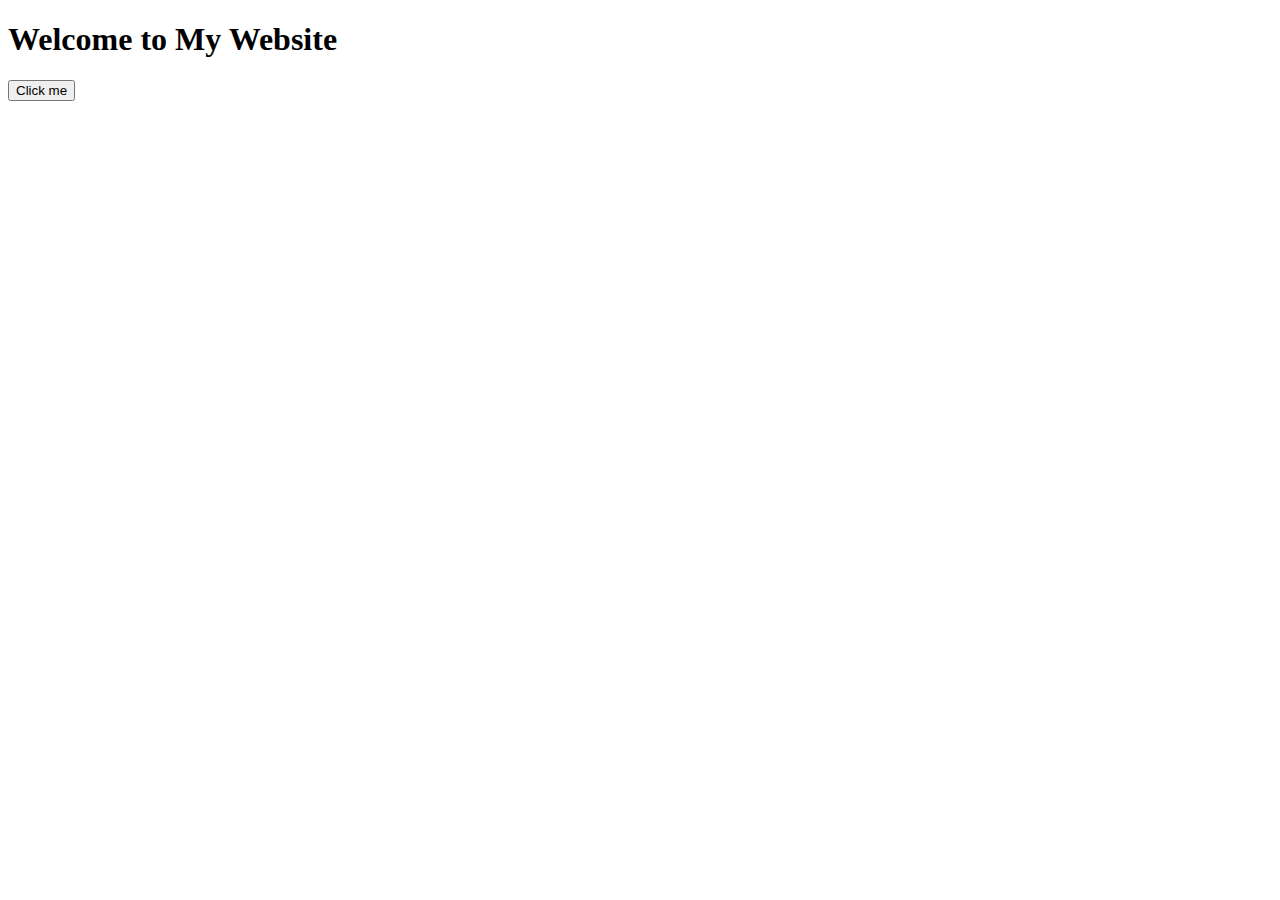
==== index.html @ 67cd0a45 "Upload base files" ====
<!DOCTYPE html>
<html lang="en">

<head>
    <meta charset="UTF-8">
    <meta name="viewport" content="width=device-width, initial-scale=1.0">
    <title>Cozy & Warm DIYs</title>
    <link rel="stylesheet" href="./style.css">
    <link rel="icon" href="./favicon.ico" type="image/x-icon">
</head>

<body>
    <main>
        <h1>Welcome to My Website</h1>
        <button onclick="doSomething()">Click me</button>
    </main>
    <script src="index.js"></script>
</body>

</html>

<script>
    function doSomething() {
        // Redirect to subpage
        window.location.href = "http://www.w3schools.com";
    }
</script>
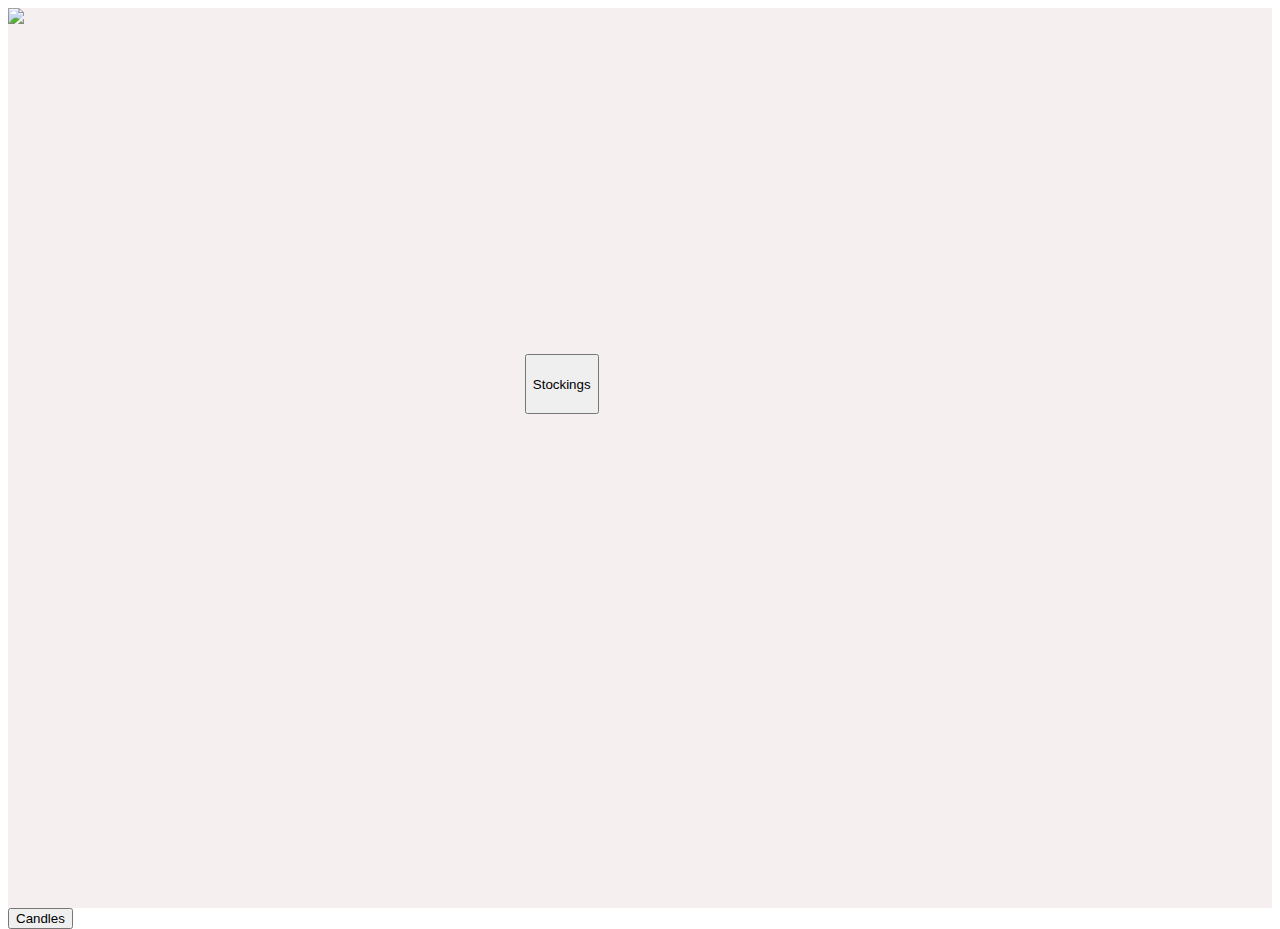
==== commit 6f2985fc: "update again" ====
--- a/index.html
+++ b/index.html
@@ -11,8 +11,15 @@
 
 <body>
     <main>
-        <h1>Welcome to My Website</h1>
-        <button onclick="doSomething()">Click me</button>
+        <div class="container">
+            <img src="./background.png" class="background-img" filep></img>
+            <div class="button">
+                <button class="candles-button" onclick="onCandles()">Candles</button>
+            </div>
+            <div class="button">
+                <button class="stockings-button" onclick="onStockings()">Stockings</button>
+            </div>
+        </div>
     </main>
     <script src="index.js"></script>
 </body>
@@ -20,8 +27,14 @@
 </html>
 
 <script>
-    function doSomething() {
+    function onCandles() {
         // Redirect to subpage
-        window.location.href = "http://www.w3schools.com";
+        window.location.href = "./test.html";
     }
+    function onStockings() {
+        // Redirect to subpage
+        window.location.href = "./stockings.html";
+    }
+
+    // const stockingsImg = document.query
 </script>--- a/style.css
+++ b/style.css
@@ -0,0 +1,24 @@
+.container {
+    background-color: #f5eff0;
+}
+
+.background-img {
+    height: 100vh;
+    display: flex;
+    margin: auto;
+}
+
+.button button {
+    position: absolute;
+    z-index: 2;
+}
+
+.button button:hover {
+    
+}
+
+.stockings-button {
+    left: 41%;
+    bottom: 54%;
+    height: 60px;
+}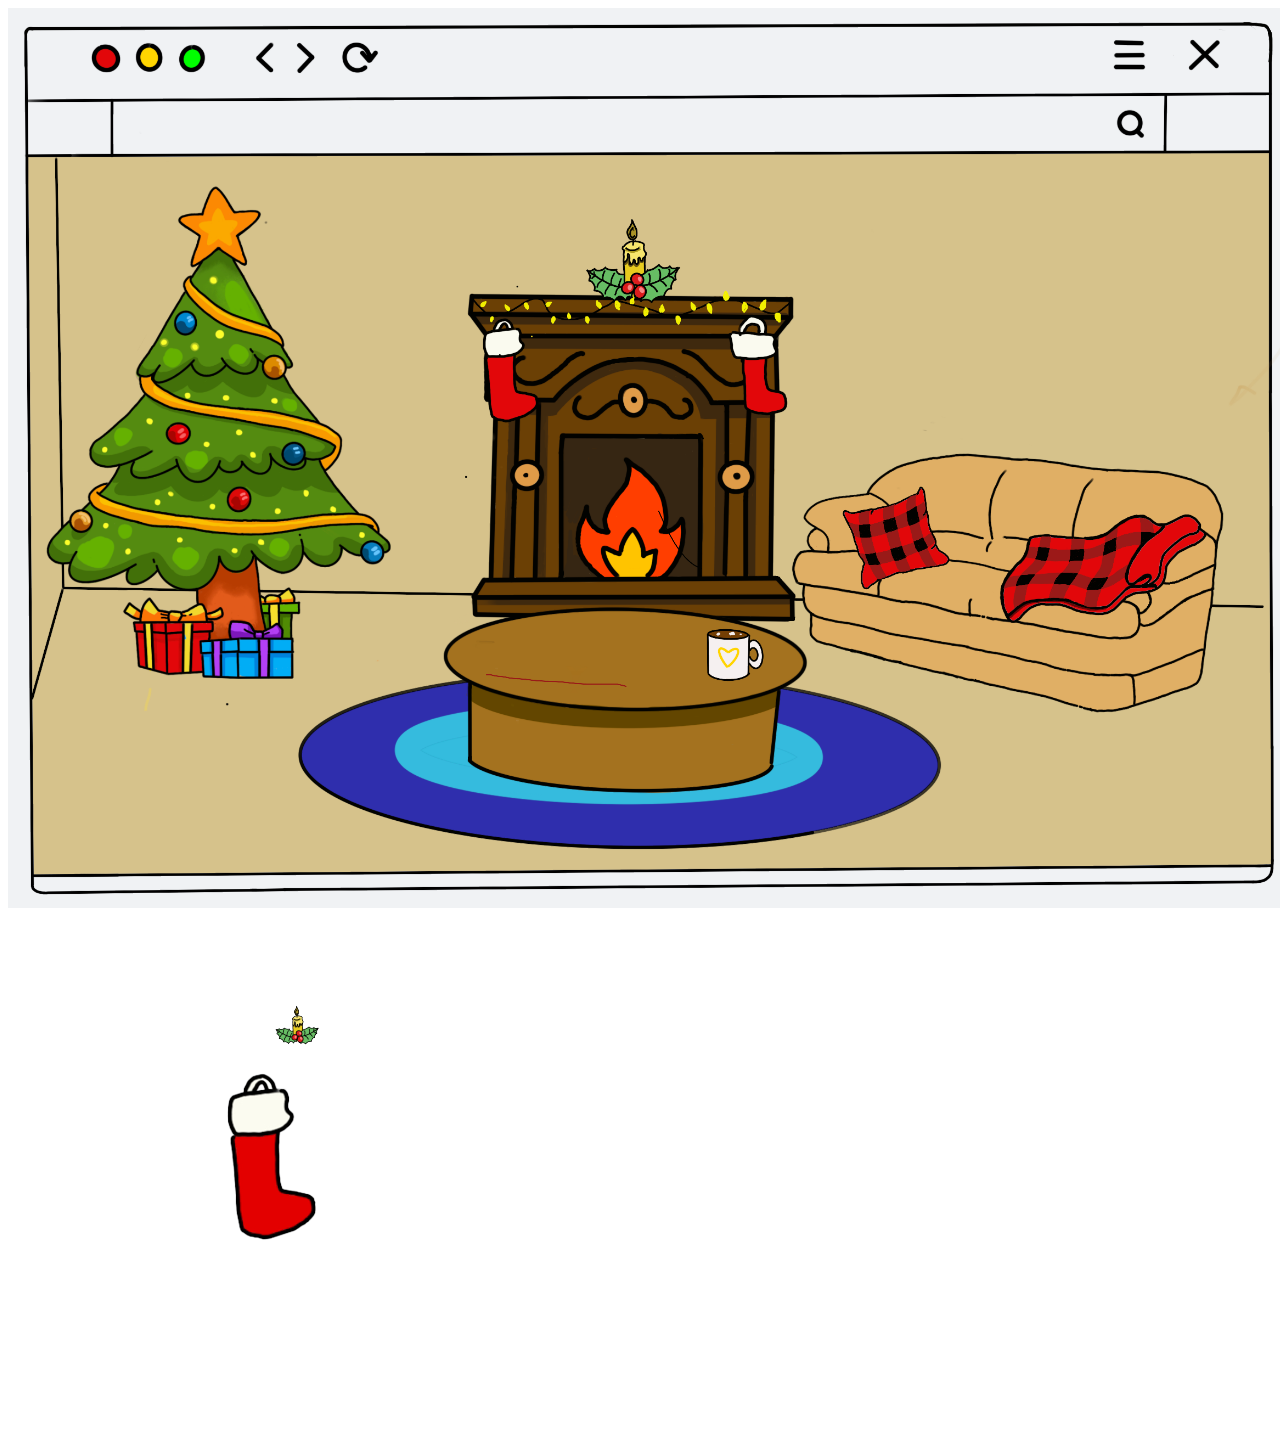
==== commit d4e4cf00: "Added mouseover effects but they don't work yet lol" ====
--- a/index.html
+++ b/index.html
@@ -12,13 +12,18 @@
 <body>
     <main>
         <div class="container">
-            <img src="./background.png" class="background-img" filep></img>
+            <img src="./background.png" class="background-img" />
             <div class="button">
+                <img class="stockings-img" src="./candle.png" />
+
                 <button class="candles-button" onclick="onCandles()">Candles</button>
             </div>
             <div class="button">
+                <img class="stockings-img" src="./stocking.png" />
                 <button class="stockings-button" onclick="onStockings()">Stockings</button>
             </div>
+            </img>
+
         </div>
     </main>
     <script src="index.js"></script>
@@ -29,12 +34,24 @@
 <script>
     function onCandles() {
         // Redirect to subpage
-        window.location.href = "./test.html";
+        window.location.href = "./candle.html";
     }
     function onStockings() {
         // Redirect to subpage
         window.location.href = "./stockings.html";
     }
 
-    // const stockingsImg = document.query
+    const stockingsImg = document.querySelector('stockings-img')
+
+    function pop_in() {
+        stockingsImg.style.transitionDuration = '0.2s';
+        stockingsImg.style.transform = `translate(-50%, -50%) scale(1.5)`
+    }
+
+    // This handler will be executed every time the cursor
+    // is moved over a different list item
+    stockingsImg.addEventListener("mouseover", function (event) {
+        pop_in()
+    }, false);
+
 </script>--- a/style.css
+++ b/style.css
@@ -11,14 +11,26 @@
 .button button {
     position: absolute;
     z-index: 2;
+    background:transparent;
+    font-size: 0;
+    border: 0;
 }
 
-.button button:hover {
-    
+.button img {
+    position: absolute;
+    z-index: 3
 }
 
 .stockings-button {
     left: 41%;
     bottom: 54%;
     height: 60px;
+    width: 50px;
+}
+
+.candles-button {
+    left: 47%;
+    bottom: 65%;
+    height: 50px;
+    width: 50px;
 }